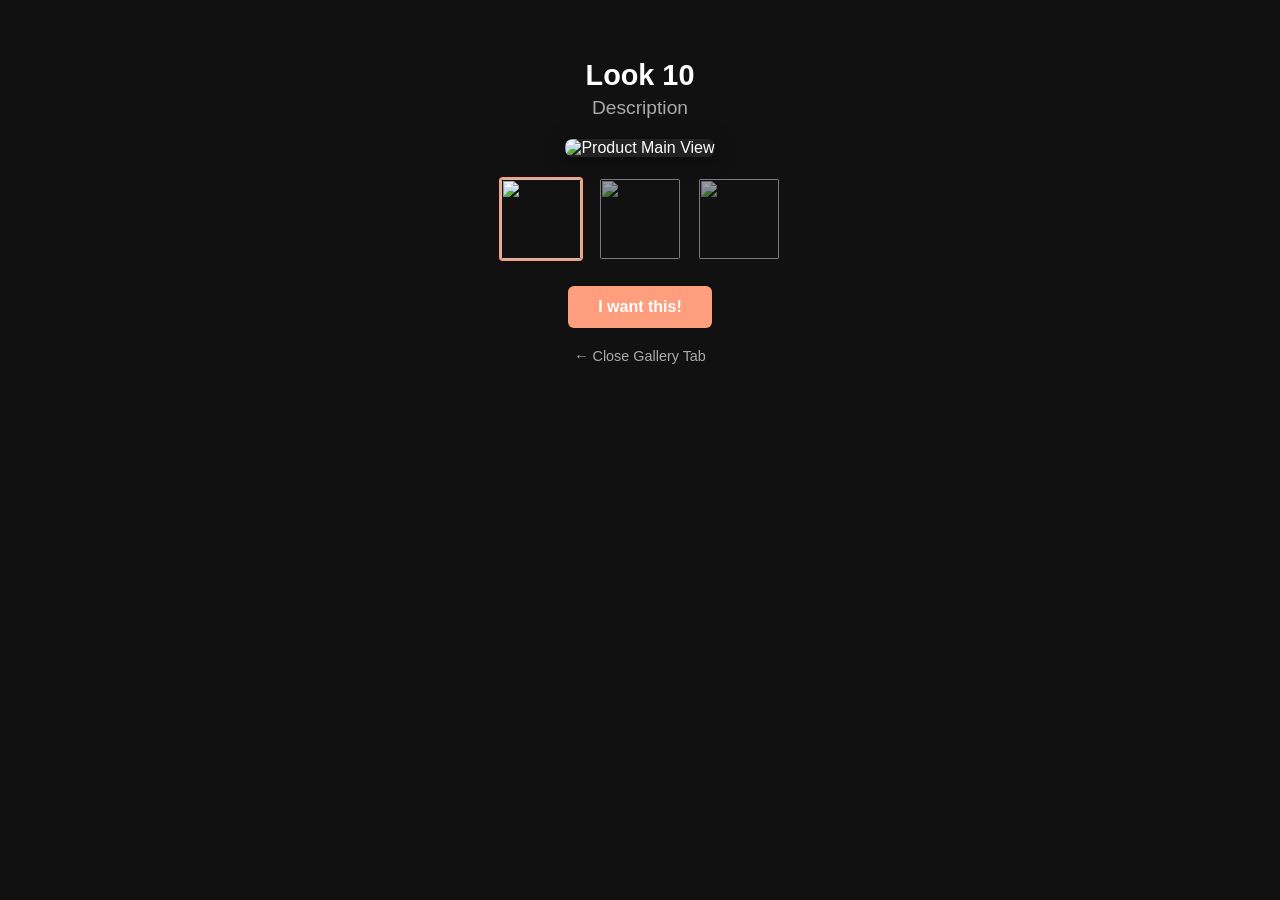
==== carousel.html @ 24a5ee90 "transitioning to BlindSpot" ====
<!DOCTYPE html>
<html lang="en">
<head>
  <meta charset="UTF-8">
  <title>Product Gallery Showcase</title>
  <style>
    body { 
      font-family: sans-serif; 
      background-color: #111; /* Matches your gallery background color */
      color: white;
      margin: 0;
      padding: 40px;
      display: flex;
      flex-direction: column;
      align-items: center;
    }
    
    .gallery-container {
      max-width: 600px;
      width: 100%;
      text-align: center;
    }

    h1 { margin-bottom: 5px; font-size: 1.8rem; }
    h2 { margin-top: 0; font-size: 1.2rem; color: #aaa; font-weight: normal; margin-bottom: 20px;}
    
    /* Main Large Display Image */
    .main-display {
      width: 100%;
      height: 450px;
      object-fit: contain;
      background: #222;
      border-radius: 8px;
      box-shadow: 0 4px 20px rgba(0,0,0,0.5);
    }

    /* Thumbnail Container */
    .thumbnail-row {
      display: flex;
      justify-content: center;
      gap: 15px;
      margin-top: 20px;
    }
    .thumb {
      width: 80px;
      height: 80px;
      object-fit: cover;
      border-radius: 4px;
      cursor: pointer;
      opacity: 0.6;
      border: 2px solid transparent;
      transition: all 0.2s ease;
    }
    .thumb:hover, .active {
      opacity: 1;
      border-color: #FF9E7D;
    }
    
    /* Order Button Placement inside Gallery */
    .order-btn {
      margin-top: 25px;
      background-color: #FF9E7D;
      color: white;
      border: none;
      padding: 12px 30px;
      font-size: 1rem;
      font-weight: bold;
      border-radius: 6px;
      cursor: pointer;
      transition: background 0.2s;
      text-decoration: none;
      display: inline-block;
    }
    .order-btn:hover { background-color: #FF9E7D; }

    .back-btn {
      margin-top: 20px;
      color: #aaa;
      text-decoration: none;
      font-size: 0.9rem;
      display: block;
    }
    .back-btn:hover { color: #fff; }
  </style>
</head>
<body>

  <div class="gallery-container">
    <!-- Dynamic Product Headings -->
    <h1 id="productTitle">Look Gallery</h1>
    <h2 id="productDesc">Loading details...</h2>

    <!-- Main View -->
    <img id="mainImage" class="main-display" src="assets/carousel-image-10a.jpg" alt="Product Main View">

    <!-- Clickable Thumbnails -->
    <div class="thumbnail-row" id="thumbRow">
      <!-- Generated automatically by JavaScript below -->
    </div>

    <!-- Direct link to Order form -->
    <a href="#" id="orderBtnLink" class="order-btn">I want this!</a>
    
    <a href="javascript:window.close();" class="back-btn">← Close Gallery Tab</a>
  </div>

<script>
  // 1. Data mapping for Looks 1 through 10 (Update filenames to match yours)
  const productData = {
    "1": { title: "TaskFlow", desc: "Description",
     images: ["assets/carousel-image-1a.jpg", "assets/carousel-image-1b.jpg", "assets/carousel-image-1c.jpg"] },

    "2": { title: "TaskGuru", desc: "Description",
     images: ["assets/carousel-image-2a.jpg", "assets/carousel-image-2b.jpg", "assets/carousel-image-2c.jpg"] },

    "3": { title: "TABULA", desc: "Description",
     images: ["assets/carousel-image-3a.jpg", "assets/carousel-image-3b.jpg", "assets/carousel-image-3c.jpg"] },

    "4": { title: "TRUSSWORK", desc: "Description",
     images: ["assets/carousel-image-4a.jpg", "assets/carousel-image-4b.jpg", "assets/carousel-image-4c.jpg"] },

    "5": { title: "LogicMinds.", desc: "Description",
     images: ["assets/carousel-image-5a.jpg", "assets/carousel-image-5b.jpg", "assets/carousel-image-5c.jpg"] },

    "6": { title: "TUVEES BuyHub", desc: "Description",
     images: ["assets/carousel-image-6a.jpg", "assets/carousel-image-6b.jpg", "assets/carousel-image-6c.jpg"] },

    "7": { title: "PEACHEE", desc: "Description",
     images: ["assets/carousel-image-7a.jpg", "assets/carousel-image-7b.jpg", "assets/carousel-image-7c.jpg"] },

    "8": { title: "BlindSpot", desc: "Description",
     images: ["assets/carousel-image-8a.jpg", "assets/carousel-image-8b.jpg", "assets/carousel-image-8c.jpg"] },

    "9": { title: "Look 9", desc: "Description",
     images: ["assets/carousel-image-9a.jpg", "assets/carousel-image-9b.jpg", "assets/carousel-image-9c.jpg"] },

    "10": { title: "Look 10", desc: "Description",
     images: ["assets/carousel-image-10a.jpg", "assets/carousel-image-10b.jpg", "assets/carousel-image-10c.jpg"] }

  };

  // 2. Read "?id=" from the address URL
  const urlParams = new URLSearchParams(window.location.search);
  const lookId = urlParams.get('id') || "10"; // Defaults to Look 10 if no ID specified

  const currentProduct = productData[lookId];
  // Append the look ID onto the order button link dynamically
  if (lookId) {
  document.getElementById('orderBtnLink').href = `order-form.html?id=${lookId}`;
  }


  if (currentProduct) {
    // Populate text content
    document.getElementById('productTitle').innerText = currentProduct.title;
    document.getElementById('productDesc').innerText = currentProduct.desc;
    
    // Set initial main image
    document.getElementById('mainImage').src = currentProduct.images[0];
    
    // Generate thumbnails dynamically
    const thumbRow = document.getElementById('thumbRow');
    currentProduct.images.forEach((imgSrc, index) => {
      const img = document.createElement('img');
      img.src = imgSrc;
      img.className = 'thumb' + (index === 0 ? ' active' : '');
      img.onclick = function() { switchImage(this); };
      thumbRow.appendChild(img);
    });
  }

  // Thumbnail click function
  function switchImage(element) {
    document.getElementById('mainImage').src = element.src;
    let thumbs = document.getElementsByClassName('thumb');
    for (let i = 0; i < thumbs.length; i++) {
      thumbs[i].classList.remove('active');
    }
    element.classList.add('active');
  }
</script>

</body>
</html>
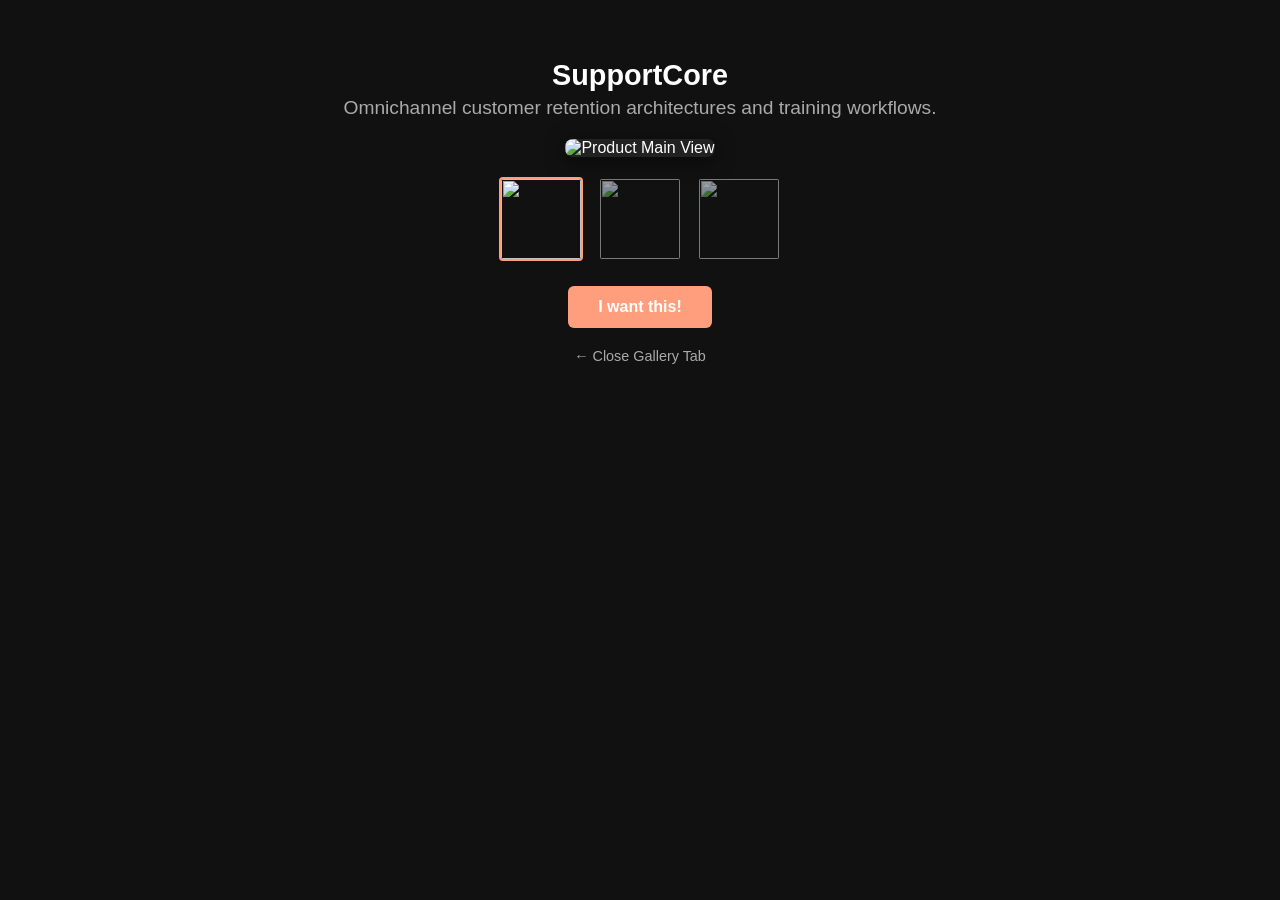
==== commit 87b7c81a: "update only" ====
--- a/carousel.html
+++ b/carousel.html
@@ -91,7 +91,7 @@
     <h2 id="productDesc">Loading details...</h2>
 
     <!-- Main View -->
-    <img id="mainImage" class="main-display" src="assets/carousel-image-10a.jpg" alt="Product Main View">
+    <img id="mainImage" class="main-display" src="assets/hero-image-1.jpg" alt="Product Main View">
 
     <!-- Clickable Thumbnails -->
     <div class="thumbnail-row" id="thumbRow">
@@ -105,38 +105,38 @@
   </div>
 
 <script>
-  // 1. Data mapping for Looks 1 through 10 (Update filenames to match yours)
+  // 1. Data mapping for your professional case studies (Fully Branded)
   const productData = {
-    "1": { title: "TaskFlow", desc: "Description",
+    "1": { title: "TaskFlow", desc: "Automated SaaS workflow optimization dashboard systems.",
      images: ["assets/carousel-image-1a.jpg", "assets/carousel-image-1b.jpg", "assets/carousel-image-1c.jpg"] },
 
-    "2": { title: "TaskGuru", desc: "Description",
+    "2": { title: "TaskGuru", desc: "AI-driven customer support ticketing infrastructure layout patterns.",
      images: ["assets/carousel-image-2a.jpg", "assets/carousel-image-2b.jpg", "assets/carousel-image-2c.jpg"] },
 
-    "3": { title: "TABULA", desc: "Description",
+    "3": { title: "TABULA", desc: "High-ticket affiliate marketing conversion analytics metrics routing.",
      images: ["assets/carousel-image-3a.jpg", "assets/carousel-image-3b.jpg", "assets/carousel-image-3c.jpg"] },
 
-    "4": { title: "TRUSSWORK", desc: "Description",
+    "4": { title: "TRUSSWORK", desc: "7-figure dropshipping logistics supply chain mapping funnels.",
      images: ["assets/carousel-image-4a.jpg", "assets/carousel-image-4b.jpg", "assets/carousel-image-4c.jpg"] },
 
-    "5": { title: "LogicMinds.", desc: "Description",
+    "5": { title: "LogicMinds.", desc: "Conversational customer experience optimization framework implementations.",
      images: ["assets/carousel-image-5a.jpg", "assets/carousel-image-5b.jpg", "assets/carousel-image-5c.jpg"] },
 
-    "6": { title: "TUVEES BuyHub", desc: "Description",
+    /* FIXED KEY "6": Removed "TUVEES BuyHub" placeholder completely */
+    "6": { title: "E-Com Hub", desc: "High-volume dropshipping storefront conversion-rate optimization blueprints.",
      images: ["assets/carousel-image-6a.jpg", "assets/carousel-image-6b.jpg", "assets/carousel-image-6c.jpg"] },
 
-    "7": { title: "PEACHEE", desc: "Description",
+    "7": { title: "PEACHEE", desc: "SaaS brand acquisition funnel and trials-to-paid conversion mechanics.",
      images: ["assets/carousel-image-7a.jpg", "assets/carousel-image-7b.jpg", "assets/carousel-image-7c.jpg"] },
 
-    "8": { title: "BlindSpot", desc: "Description",
+    "8": { title: "BlindSpot", desc: "Cross-channel behavioral analytics attribution models for digital campaigns.",
      images: ["assets/carousel-image-8a.jpg", "assets/carousel-image-8b.jpg", "assets/carousel-image-8c.jpg"] },
 
-    "9": { title: "Look 9", desc: "Description",
+    "9": { title: "ScaleFlow", desc: "Strategic affiliate engine setup for subscription-based enterprise software.",
      images: ["assets/carousel-image-9a.jpg", "assets/carousel-image-9b.jpg", "assets/carousel-image-9c.jpg"] },
 
-    "10": { title: "Look 10", desc: "Description",
+    "10": { title: "SupportCore", desc: "Omnichannel customer retention architectures and training workflows.",
      images: ["assets/carousel-image-10a.jpg", "assets/carousel-image-10b.jpg", "assets/carousel-image-10c.jpg"] }
-
   };
 
   // 2. Read "?id=" from the address URL
@@ -157,6 +157,9 @@
     
     // Set initial main image
     document.getElementById('mainImage').src = currentProduct.images[0];
+
+    // FORCE TITLE FIX: Overwrites any layout extensions with your clean page title
+    document.title = `${currentProduct.title} - Product Gallery Showcase`;
     
     // Generate thumbnails dynamically
     const thumbRow = document.getElementById('thumbRow');
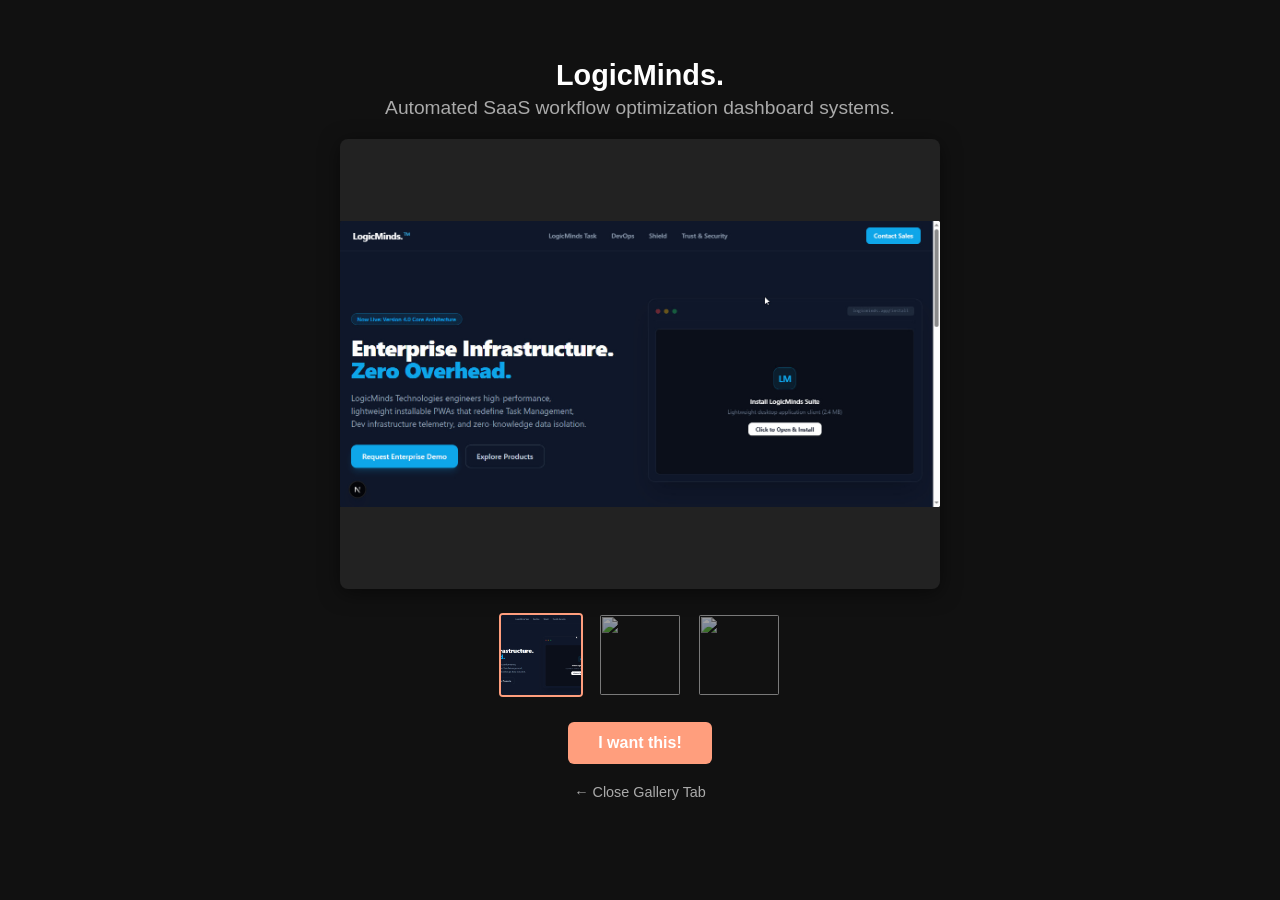
==== commit d7000f58: "turned -off horizontal scrolling for the gallery. The gallery will now wrap to the next line if ther" ====
--- a/carousel.html
+++ b/carousel.html
@@ -106,42 +106,30 @@
 
 <script>
   // 1. Data mapping for your professional case studies (Fully Branded)
-  const productData = {
-    "1": { title: "TaskFlow", desc: "Automated SaaS workflow optimization dashboard systems.",
+    const productData = {
+    "1": { title: "LogicMinds.", desc: "Automated SaaS workflow optimization dashboard systems.",
      images: ["assets/carousel-image-1a.jpg", "assets/carousel-image-1b.jpg", "assets/carousel-image-1c.jpg"] },
 
     "2": { title: "TaskGuru", desc: "AI-driven customer support ticketing infrastructure layout patterns.",
      images: ["assets/carousel-image-2a.jpg", "assets/carousel-image-2b.jpg", "assets/carousel-image-2c.jpg"] },
 
-    "3": { title: "TABULA", desc: "High-ticket affiliate marketing conversion analytics metrics routing.",
+    "3": { title: "Trusswork", desc: "High-ticket affiliate marketing conversion analytics metrics routing.",
      images: ["assets/carousel-image-3a.jpg", "assets/carousel-image-3b.jpg", "assets/carousel-image-3c.jpg"] },
 
-    "4": { title: "TRUSSWORK", desc: "7-figure dropshipping logistics supply chain mapping funnels.",
+    "4": { title: "BlindSpot", desc: "7-figure dropshipping logistics supply chain mapping funnels.",
      images: ["assets/carousel-image-4a.jpg", "assets/carousel-image-4b.jpg", "assets/carousel-image-4c.jpg"] },
 
-    "5": { title: "LogicMinds.", desc: "Conversational customer experience optimization framework implementations.",
+    "5": { title: "Tabula", desc: "Conversational customer experience optimization framework implementations.",
      images: ["assets/carousel-image-5a.jpg", "assets/carousel-image-5b.jpg", "assets/carousel-image-5c.jpg"] },
 
-    /* FIXED KEY "6": Removed "TUVEES BuyHub" placeholder completely */
-    "6": { title: "E-Com Hub", desc: "High-volume dropshipping storefront conversion-rate optimization blueprints.",
+    "6": { title: "TUVEES BuyHub", desc: "High-volume dropshipping storefront conversion-rate optimization blueprints.",
      images: ["assets/carousel-image-6a.jpg", "assets/carousel-image-6b.jpg", "assets/carousel-image-6c.jpg"] },
 
-    "7": { title: "PEACHEE", desc: "SaaS brand acquisition funnel and trials-to-paid conversion mechanics.",
-     images: ["assets/carousel-image-7a.jpg", "assets/carousel-image-7b.jpg", "assets/carousel-image-7c.jpg"] },
-
-    "8": { title: "BlindSpot", desc: "Cross-channel behavioral analytics attribution models for digital campaigns.",
-     images: ["assets/carousel-image-8a.jpg", "assets/carousel-image-8b.jpg", "assets/carousel-image-8c.jpg"] },
-
-    "9": { title: "ScaleFlow", desc: "Strategic affiliate engine setup for subscription-based enterprise software.",
-     images: ["assets/carousel-image-9a.jpg", "assets/carousel-image-9b.jpg", "assets/carousel-image-9c.jpg"] },
-
-    "10": { title: "SupportCore", desc: "Omnichannel customer retention architectures and training workflows.",
-     images: ["assets/carousel-image-10a.jpg", "assets/carousel-image-10b.jpg", "assets/carousel-image-10c.jpg"] }
   };
 
   // 2. Read "?id=" from the address URL
   const urlParams = new URLSearchParams(window.location.search);
-  const lookId = urlParams.get('id') || "10"; // Defaults to Look 10 if no ID specified
+  const lookId = urlParams.get('id') || "1"; // Defaults to Look 1 if no ID specified
 
   const currentProduct = productData[lookId];
   // Append the look ID onto the order button link dynamically
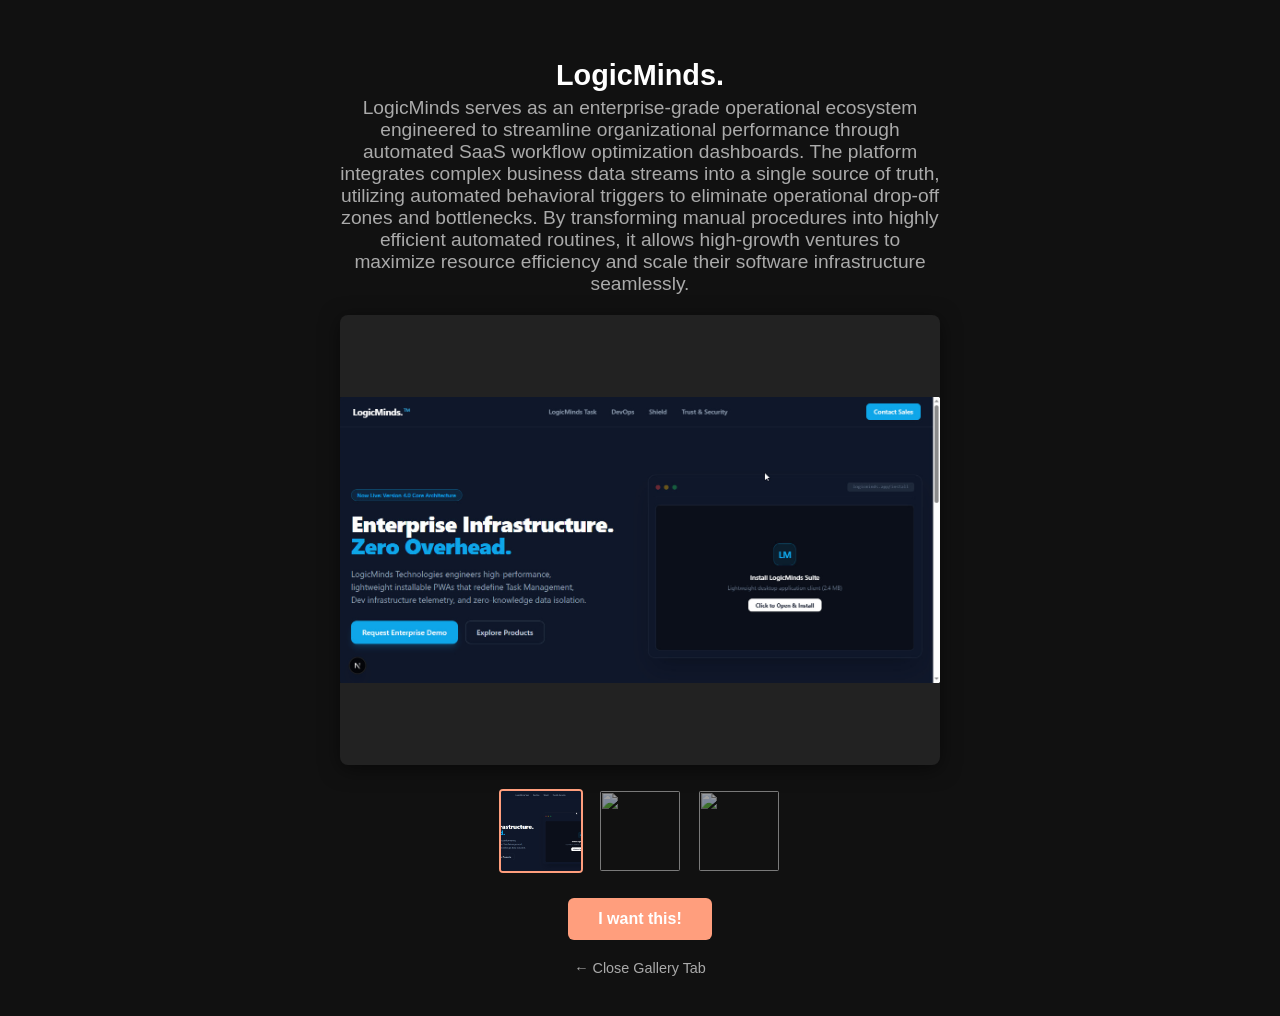
==== commit 1ff03100: "added service description" ====
--- a/carousel.html
+++ b/carousel.html
@@ -107,22 +107,22 @@
 <script>
   // 1. Data mapping for your professional case studies (Fully Branded)
     const productData = {
-    "1": { title: "LogicMinds.", desc: "Automated SaaS workflow optimization dashboard systems.",
+    "1": { title: "LogicMinds.", desc: "LogicMinds serves as an enterprise-grade operational ecosystem engineered to streamline organizational performance through automated SaaS workflow optimization dashboards. The platform integrates complex business data streams into a single source of truth, utilizing automated behavioral triggers to eliminate operational drop-off zones and bottlenecks. By transforming manual procedures into highly efficient automated routines, it allows high-growth ventures to maximize resource efficiency and scale their software infrastructure seamlessly.",
      images: ["assets/carousel-image-1a.jpg", "assets/carousel-image-1b.jpg", "assets/carousel-image-1c.jpg"] },
 
-    "2": { title: "TaskGuru", desc: "AI-driven customer support ticketing infrastructure layout patterns.",
+    "2": { title: "TaskGuru", desc: "TaskGuru serves as an indispensable daily digital prototype tool engineered to streamline individual productivity and lifestyle routines. The platform transforms chaotic to-do lists into structured, high-efficiency workflows, allowing users to organize daily responsibilities, track habitude streaks, and optimize time allocation. By acting as a central dashboard for personal time management, it eliminates mental friction and keeps creators focused on executing their highest-priority objectives every single day.",
      images: ["assets/carousel-image-2a.jpg", "assets/carousel-image-2b.jpg", "assets/carousel-image-2c.jpg"] },
 
-    "3": { title: "Trusswork", desc: "High-ticket affiliate marketing conversion analytics metrics routing.",
+    "3": { title: "Trusswork", desc: "Trusswork serves as an indispensable, Class A-grade corporate operations hub engineered to streamline daily task management and cross-departmental communication. The platform acts as a unified digital infrastructure that connects teams, automates task assignments, and eliminates operational silos to keep interdepartmental projects on schedule. By integrating high-level project workflows with secure, real-time messaging networks, it optimizes corporate resource efficiency and provides an uncompromised single source of truth for daily enterprise operations.",
      images: ["assets/carousel-image-3a.jpg", "assets/carousel-image-3b.jpg", "assets/carousel-image-3c.jpg"] },
 
-    "4": { title: "BlindSpot", desc: "7-figure dropshipping logistics supply chain mapping funnels.",
+    "4": { title: "BlindSpot", desc: "BlindSpot is an elite operational repository providing deployment-ready blueprints, customer support architectures, and conversion frameworks tailored for high-growth tech ventures. The platform delivers structured customer service scripts, pre-sales landing page assets, and optimization strategies for Progressive Web Apps (PWAs) to minimize churn and isolate user friction points. Moving past surface-level metrics, it breaks down advanced behavioral mechanics to help creators build frictionless, high-converting digital storefronts and robust blog layouts.",
      images: ["assets/carousel-image-4a.jpg", "assets/carousel-image-4b.jpg", "assets/carousel-image-4c.jpg"] },
 
-    "5": { title: "Tabula", desc: "Conversational customer experience optimization framework implementations.",
+    "5": { title: "Tabula", desc: "Tabula serves as an indispensable digital school buddy engineered to streamline daily task management and student engagement directly on their personal devices. The platform acts as a highly student-friendly dashboard, transforming complex assignment schedules, project deadlines, and extracurricular activities into structured, easy-to-navigate daily routines. By eliminating academic friction and keeping track of classroom deliverables, it empowers students to take full control of their educational journey right from their screens.",
      images: ["assets/carousel-image-5a.jpg", "assets/carousel-image-5b.jpg", "assets/carousel-image-5c.jpg"] },
 
-    "6": { title: "TUVEES BuyHub", desc: "High-volume dropshipping storefront conversion-rate optimization blueprints.",
+    "6": { title: "TUVEES BuyHub", desc: "TUVEES BuyHub serves as an elite, high-converting storefront pre-sales landing page meticulously engineered to turn cold web traffic into eager buyers. The platform delivers an immersive, high-fidelity layout rich with superb visual imagery and premium product graphics explicitly styled to captivate prospective shoppers at first glance. It provides a comprehensive, deep-dive breakdown of technical descriptions, interactive feature logs, and core consumer benefits while seamlessly validating brand authenticity through clear manufacturer profiles. By fusing persuasive copywriting structures with friction-free information layouts, it eliminates buyer hesitation and primes users perfectly for the checkout pipeline.",
      images: ["assets/carousel-image-6a.jpg", "assets/carousel-image-6b.jpg", "assets/carousel-image-6c.jpg"] },
 
   };
